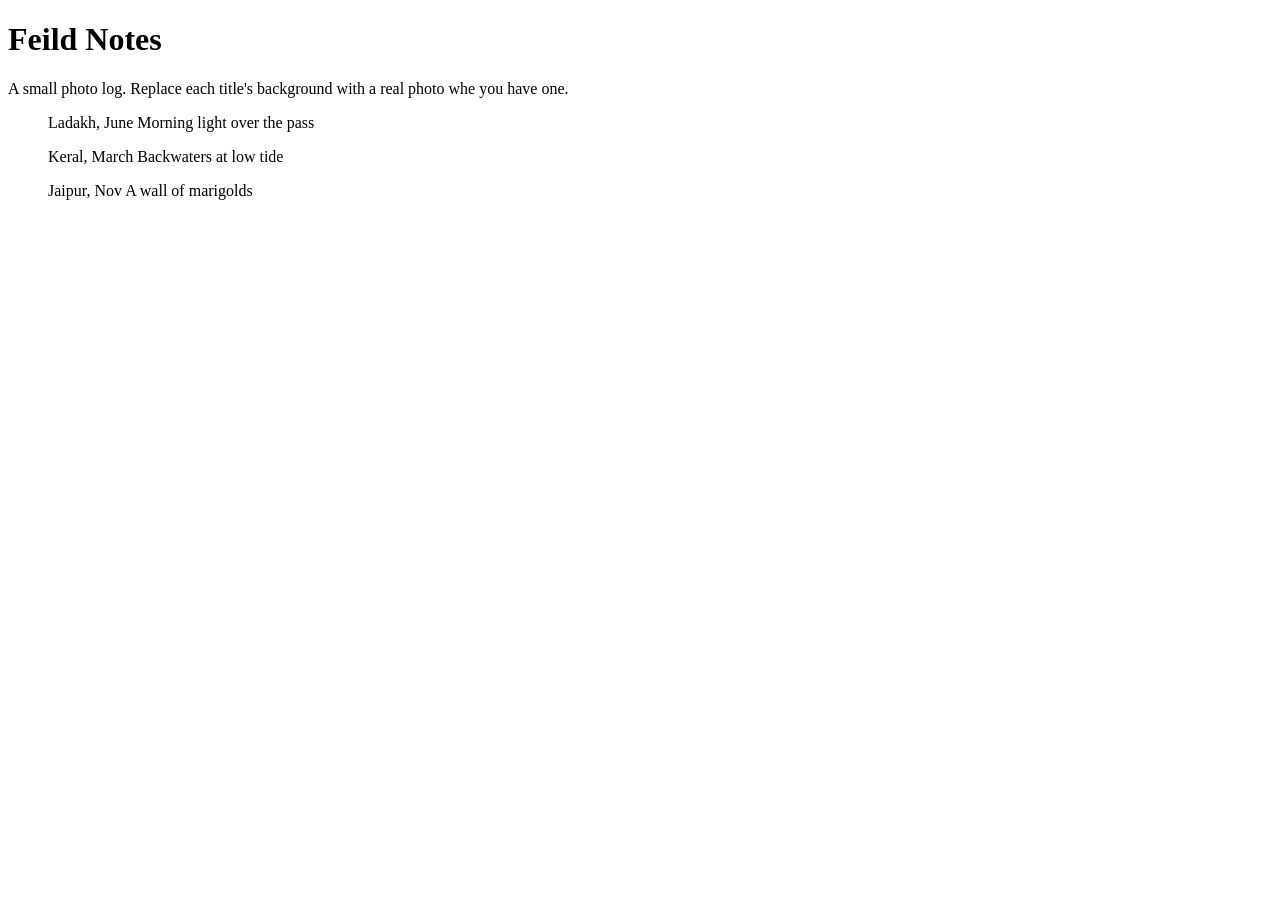
==== photo-grid-gallery/index.html @ cc1fd375 "first commit" ====
<!DOCTYPE html>
<html lang="en">
<head>
    <meta charset="UTF-8">
    <meta name="viewport" content="width=device-width, initial-scale=1.0">
    <title>Photo Grid Gallery</title>
</head>
<body>
    <header>
        <h1>Feild Notes</h1>
        <p>A small photo log. Replace each title's background with a real photo whe  you have one. </p>
    </header>

    <main class="gallery">


        
  <figure class="tile tile-tall" style="--c1:#ff9a5a; --c2:#c2472b;">
            <figcaption>
                <span class="loc">Ladakh, June</span>
                <span class="cap">Morning light over the pass</span>
            </figcaption>
        </figure>

        <figure class="tile" style="--c1:#7fd1c9; --c2:#1f6f73;">
            <figcaption>
                <span class="loc">Keral, March</span>
                <span class="cap">Backwaters at low tide</span>
            </figcaption>
        </figure>

        <figure class="tile" style="--c1:#f7c948; --c2:#c97a1a;">
            <figcaption>
                <span class="loc">Jaipur, Nov</span>
                <span class="cap">A wall of marigolds</span>
            </figcaption>
        </figure>

        <figure class="tile-wide"></figure>
    </main>

</body>
</html>
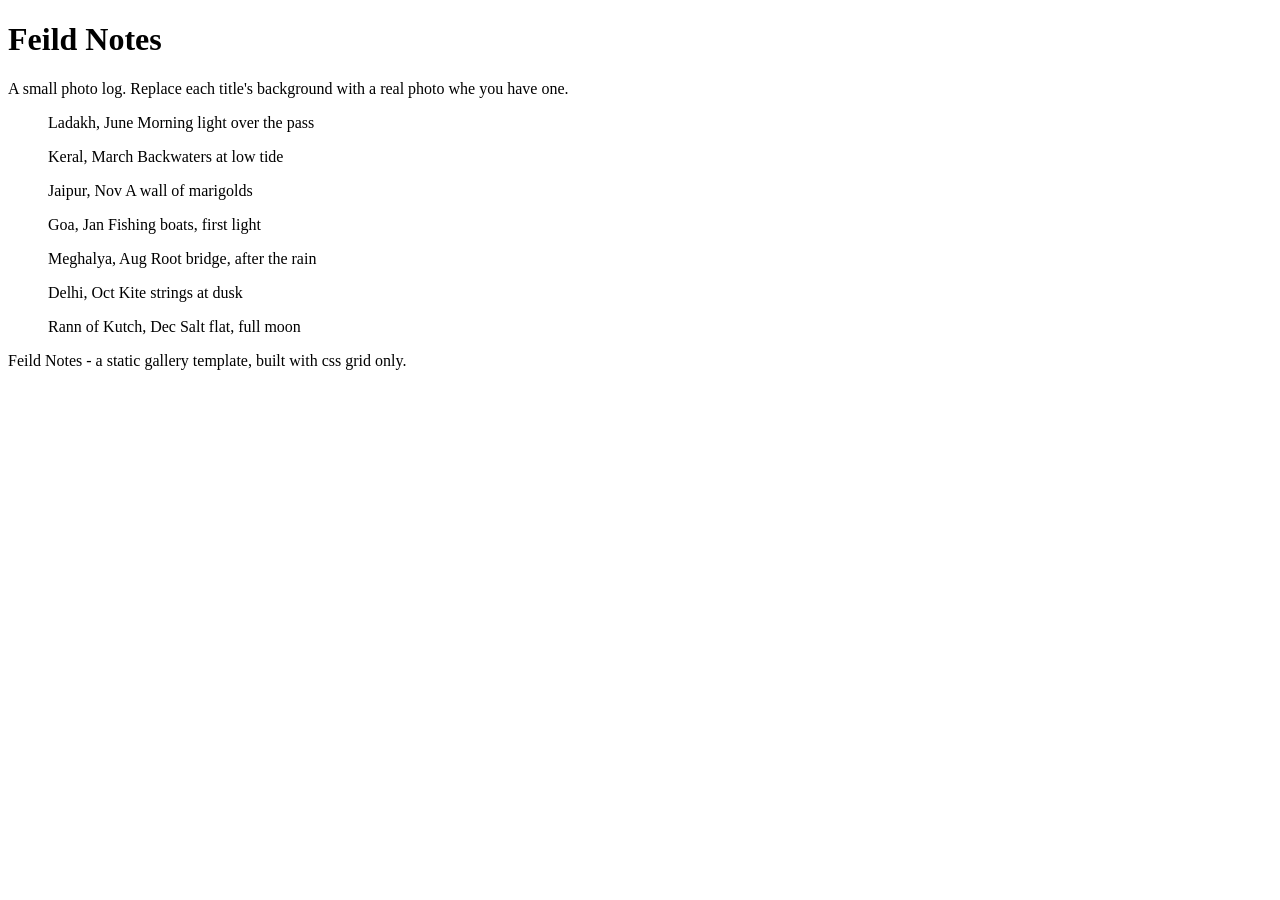
==== commit 0a34741a: "first commit" ====
--- a/photo-grid-gallery/index.html
+++ b/photo-grid-gallery/index.html
@@ -2,8 +2,11 @@
 <html lang="en">
 <head>
     <meta charset="UTF-8">
-    <meta name="viewport" content="width=device-width, initial-scale=1.0">
-    <title>Photo Grid Gallery</title>
+<meta name="viewport" content="width=device-width, initial-scale=1">
+<title>Field Notes — Gallery</title>
+<link rel="preconnect" href="https://fonts.googleapis.com">
+<link rel="preconnect" href="https://fonts.gstatic.com" crossorigin>
+<link href="https://fonts.googleapis.com/css2?family=Archivo:wght@500;600;800&family=Source+Serif+4:ital,wght@0,400;1,400&display=swap" rel="stylesheet">
 </head>
 <body>
     <header>
@@ -36,8 +39,38 @@
             </figcaption>
         </figure>
 
-        <figure class="tile-wide"></figure>
+        <figure class=" tile tile-wide" style="--c1:#8d9aff; --c2:#3a3f9e;">
+            <figcaption>
+                <span class="loc">Goa, Jan </span>
+                <span class="cap">Fishing boats, first light </span>
+            </figcaption>
+        </figure>
+
+        <figure class=" tile tile-tall" style="--c1:#9fd66b; --c2:#3e7a2f;">
+             <figcaption>
+                <span class="loc">Meghalya, Aug </span>
+                <span class="cap">Root bridge, after the rain </span>
+            </figcaption>
+        </figure>
+
+        <figure class="tile"  style="--c1:#c9a7ff; --c2:#5c3aa3;">
+            <figcaption>
+                <span class="loc">Delhi, Oct </span>
+                <span class="cap">Kite strings at dusk </span>
+            </figcaption>
+        </figure>
+
+        <figure class="tile" style="--c1:#ffb385; --c2:#a44a1f;">
+            <figcaption>
+                <span class="loc">Rann of Kutch, Dec</span>
+                <span class="cap">Salt flat, full moon </span>
+            </figcaption>
+        </figure>
     </main>
+
+    <footer>
+        <p>Feild Notes - a static gallery template, built with css grid only.</p>
+    </footer>
 
 </body>
 </html>
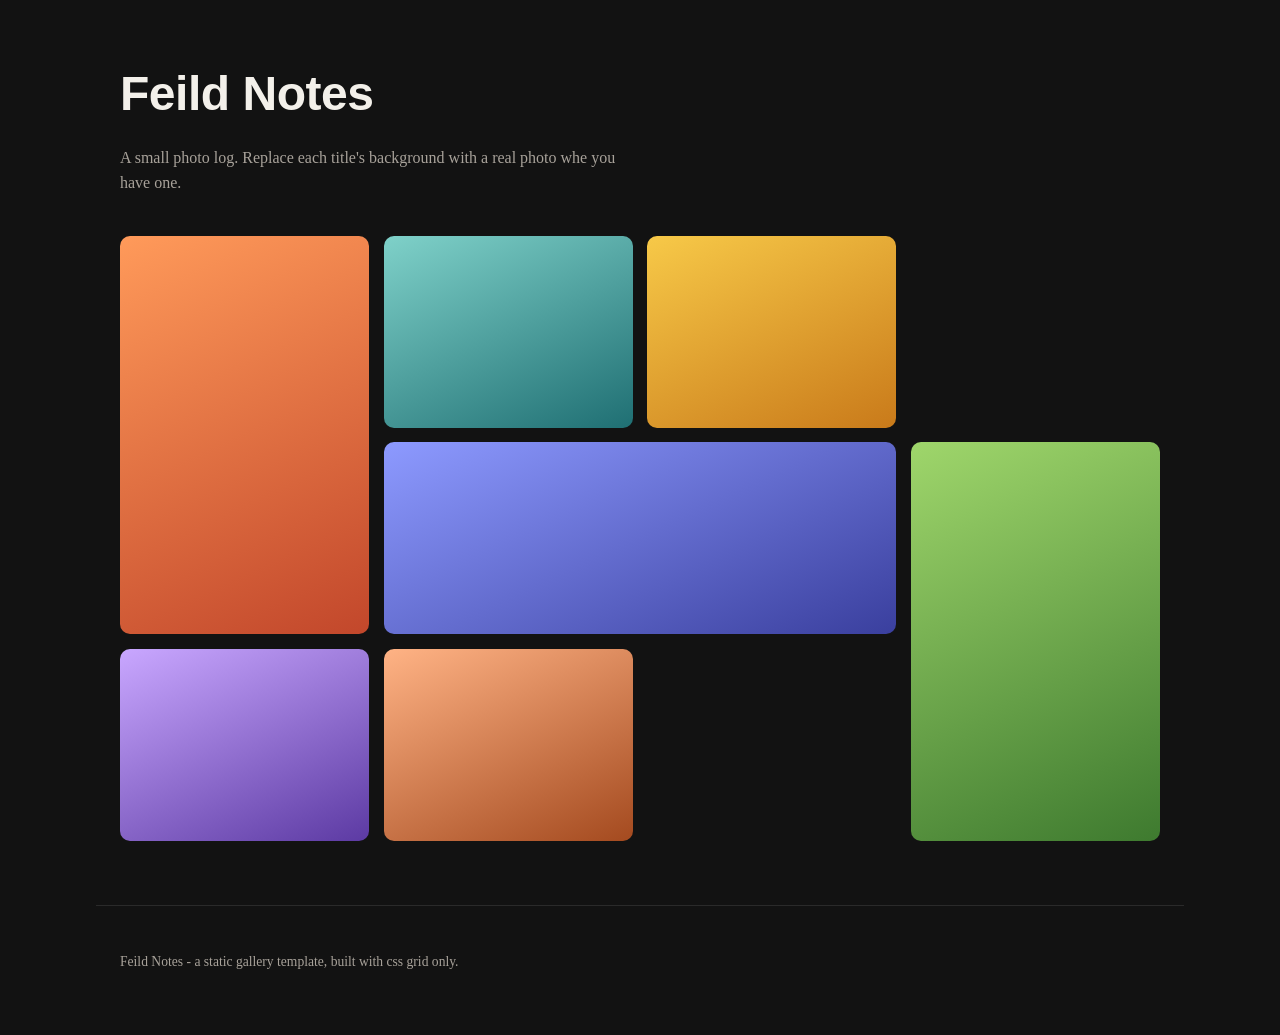
==== commit f2a581d6: "first commit" ====
--- a/photo-grid-gallery/index.html
+++ b/photo-grid-gallery/index.html
@@ -7,6 +7,7 @@
 <link rel="preconnect" href="https://fonts.googleapis.com">
 <link rel="preconnect" href="https://fonts.gstatic.com" crossorigin>
 <link href="https://fonts.googleapis.com/css2?family=Archivo:wght@500;600;800&family=Source+Serif+4:ital,wght@0,400;1,400&display=swap" rel="stylesheet">
+<link rel="stylesheet" href="style.css">
 </head>
 <body>
     <header>
--- a/photo-grid-gallery/style.css
+++ b/photo-grid-gallery/style.css
@@ -0,0 +1,134 @@
+:root {
+  --bg: #121212;
+  --ink: #f3f0ea;
+  --muted: #a8a29a;
+  --line: #2a2a2a;
+ 
+  --font-head: "Archivo", "Helvetica Neue", Arial, sans-serif;
+  --font-body: "Source Serif 4", Georgia, serif;
+ 
+  --page: 68rem;
+}
+ 
+* { box-sizing: border-box; }
+ 
+body {
+  margin: 0;
+  background: var(--bg);
+  color: var(--ink);
+  font-family: var(--font-body);
+  line-height: 1.6;
+}
+ 
+:focus-visible {
+  outline: 2px solid var(--ink);
+  outline-offset: 3px;
+}
+ 
+header, main, footer {
+  max-width: var(--page);
+  margin-inline: auto;
+  padding-inline: 1.5rem;
+}
+ 
+/* ---------- Header ---------- */
+header {
+  padding-block: 3.5rem 2.5rem;
+}
+ 
+header h1 {
+  font-family: var(--font-head);
+  font-weight: 800;
+  font-size: clamp(2rem, 6vw, 3rem);
+  margin: 0 0 0.75rem;
+  letter-spacing: -0.01em;
+}
+ 
+header p {
+  color: var(--muted);
+  max-width: 32rem;
+  margin: 0;
+}
+ 
+/* ---------- Gallery grid ---------- */
+.gallery {
+  display: grid;
+  grid-template-columns: repeat(4, 1fr);
+  grid-auto-rows: 12rem;
+  gap: 0.9rem;
+  padding-bottom: 4rem;
+}
+ 
+.tile {
+  margin: 0;
+  position: relative;
+  border-radius: 10px;
+  overflow: hidden;
+  background: linear-gradient(155deg, var(--c1), var(--c2));
+  grid-column: span 1;
+  grid-row: span 1;
+}
+ 
+.tile-wide { grid-column: span 2; }
+.tile-tall { grid-row: span 2; }
+ 
+.tile figcaption {
+  position: absolute;
+  inset: auto 0 0 0;
+  padding: 1rem;
+  display: flex;
+  flex-direction: column;
+  gap: 0.15rem;
+  background: linear-gradient(to top, rgba(0,0,0,0.55), transparent 70%);
+  opacity: 0;
+  transform: translateY(6px);
+  transition: opacity 0.2s ease, transform 0.2s ease;
+}
+ 
+.tile:hover figcaption,
+.tile:focus-within figcaption {
+  opacity: 1;
+  transform: translateY(0);
+}
+ 
+.tile:hover,
+.tile:focus-within {
+  outline: 2px solid var(--ink);
+  outline-offset: 2px;
+}
+ 
+.loc {
+  font-family: var(--font-head);
+  font-weight: 600;
+  font-size: 0.75rem;
+  text-transform: uppercase;
+  letter-spacing: 0.06em;
+  color: var(--ink);
+  opacity: 0.85;
+}
+ 
+.cap {
+  font-family: var(--font-body);
+  font-style: italic;
+  font-size: 1rem;
+  color: var(--ink);
+}
+ 
+/* ---------- Footer ---------- */
+footer {
+  border-top: 1px solid var(--line);
+  padding-block: 2rem 3rem;
+  color: var(--muted);
+  font-size: 0.85rem;
+}
+ 
+/* ---------- Small screens ---------- */
+@media (max-width: 46rem) {
+  .gallery { grid-template-columns: repeat(2, 1fr); }
+  .tile-wide { grid-column: span 2; }
+}
+ 
+@media (max-width: 26rem) {
+  .gallery { grid-template-columns: 1fr; grid-auto-rows: 10rem; }
+  .tile-wide, .tile-tall { grid-column: span 1; grid-row: span 1; }
+}
